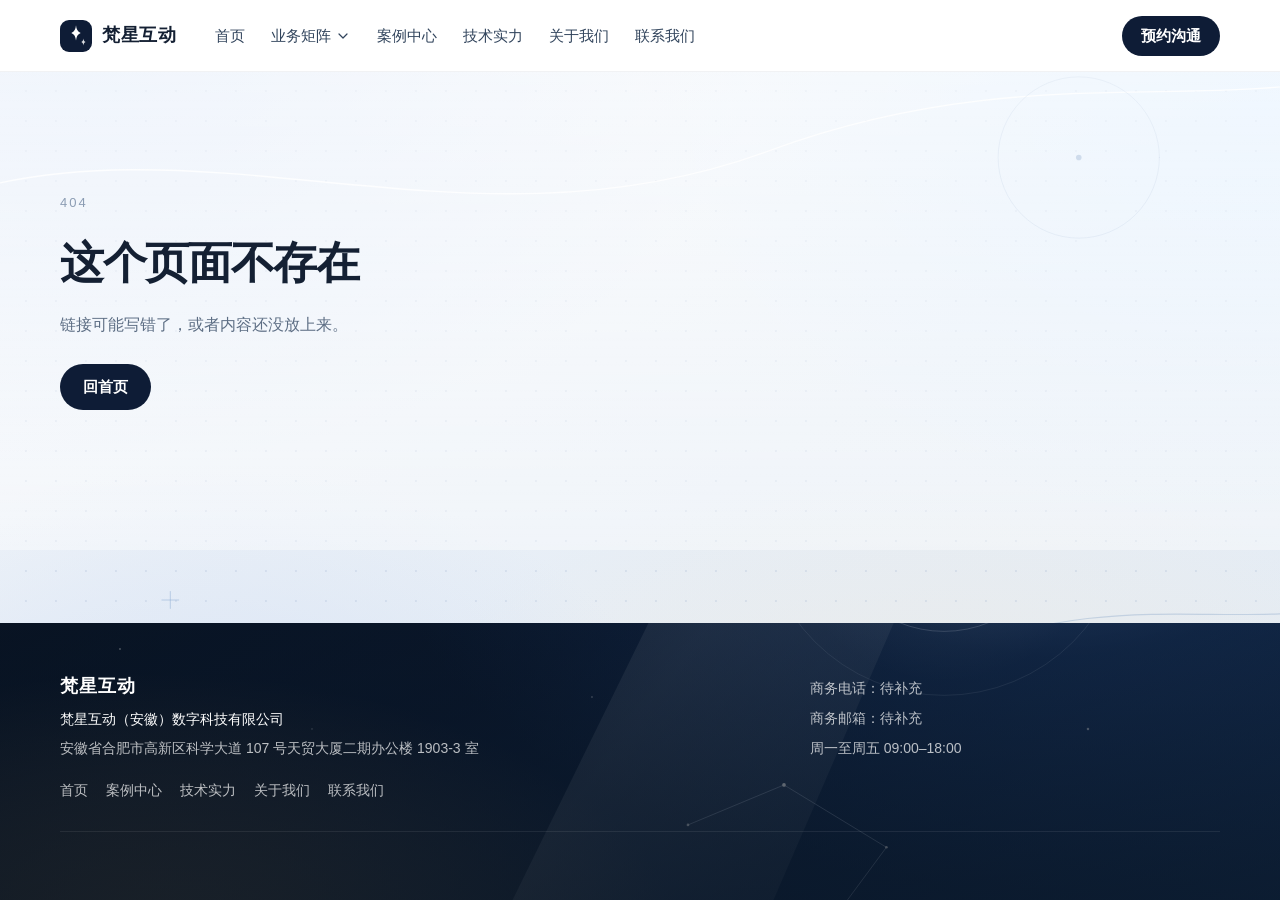
==== index.html @ 1b280acb "1" ====
<!doctype html>
<html lang="zh-CN">
  <head>
    <meta charset="UTF-8" />
    <link rel="icon" type="image/svg+xml" href="/favicon.svg" />
    <meta name="viewport" content="width=device-width, initial-scale=1.0" />
    <meta
      name="description"
      content="梵星互动，合肥新媒体数字营销公司。内容创意、全域投放、直播运营、技术工具与品牌视觉，一次交付。"
    />
    <meta name="theme-color" content="#0c1d3a" />
    <title>梵星互动 · 以内容点亮品牌</title>
    <script type="module" crossorigin src="/assets/index-D-f3Pahz.js"></script>
    <link rel="stylesheet" crossorigin href="/assets/index-BIAi8-dx.css">
  </head>
  <body>
    <div id="app"></div>
  </body>
</html>
---- assets/index-BIAi8-dx.css ----
.meteors[data-v-25694c10]{--angle:-32deg;z-index:0;pointer-events:none;position:absolute;inset:0;overflow:hidden}.meteor[data-v-25694c10]{top:var(--y);left:var(--x);width:var(--len);filter:drop-shadow(0 0 6px #c6dcfff2);opacity:0;height:2px;transform:rotate(var(--angle)) translate3d(10vw, 0, 0);animation:meteor-25694c10 var(--dur) linear var(--delay) infinite;background:linear-gradient(90deg,#fff 0%,#e8f1ffe6 8%,#bad2ff59 42%,#0000 78%);border-radius:999px;position:absolute}.meteor[data-v-25694c10]:before{content:"";background:#fff;border-radius:50%;width:7px;height:7px;position:absolute;top:50%;left:0;transform:translate(-50%,-50%);box-shadow:0 0 12px 4px #c6dcfff2}@keyframes meteor-25694c10{0%{opacity:0;transform:rotate(var(--angle)) translate3d(10vw, 0, 0)}5%{opacity:1}18%{opacity:1}30%{opacity:0;transform:rotate(var(--angle)) translate3d(-68vw, 0, 0)}to{opacity:0;transform:rotate(var(--angle)) translate3d(-68vw, 0, 0)}}:root{--ink:#142033;--muted:#5d6e84;--line:#e5edf5;--bg:#fff;--soft:#f5f7fb;--navy:#0e1c36;--navy-2:#16325c;--header:72px;--shadow:0 16px 40px #0e1c3614;--lightningcss-light:initial;--lightningcss-dark: ;color-scheme:light}*,:before,:after{box-sizing:border-box}html{scroll-behavior:smooth}body{color:var(--ink);text-rendering:optimizelegibility;background:#e7eef6;margin:0;font-family:Segoe UI,PingFang SC,Hiragino Sans GB,Microsoft YaHei,sans-serif;font-size:16px;line-height:1.7}h1,h2,h3,p{margin:0}ul,ol{margin:0;padding:0;list-style:none}a{color:inherit;text-decoration:none}button,input,select{font:inherit;color:inherit}button{cursor:pointer}img{max-width:100%;display:block}::selection{color:var(--navy);background:#d7e5f6}:focus-visible{outline-offset:3px;outline:2px solid #1d4e89}[id]{scroll-margin-top:88px}.app-shell{background:0 0;flex-direction:column;min-height:100vh;display:flex;position:relative}.app-shell:before{content:"";z-index:-1;pointer-events:none;background:#e7eef6 url(/bg/canvas.svg) 50%/cover no-repeat;position:fixed;inset:0}main{flex:1}.container{width:min(1160px,100% - 40px);margin-inline:auto}.section{background:linear-gradient(#ffffff9e,#fff6);padding:92px 0}.section-muted{background:linear-gradient(#ffffff47,#ecf3fa80)}.section-head{max-width:760px;margin-bottom:36px}.section-head h2,.block-title{letter-spacing:-.03em;font-size:clamp(28px,3vw,36px);font-weight:650;line-height:1.28}.block-title{margin-bottom:12px;font-size:22px}.section-head p,.lead{color:var(--muted);line-height:1.8}.section-head p{margin-top:12px}.eyebrow{letter-spacing:.16em;color:#8b9cb3;margin-bottom:12px;font-size:13px}.narrow{max-width:760px}.grid-2,.grid-3,.grid-4,.grid-5,.pain-grid,.fit-grid,.cta-layout,.contact-grid,.footer-top{gap:18px;display:grid}.grid-2,.fit-grid,.contact-grid{grid-template-columns:1fr 1fr}.grid-3{grid-template-columns:repeat(3,1fr)}.grid-4{grid-template-columns:repeat(4,1fr)}.grid-5{grid-template-columns:repeat(5,1fr)}.pain-grid{grid-template-columns:1.15fr .85fr;align-items:center;gap:48px}.fit-grid,.contact-grid{align-items:start;gap:56px}.card{background:#fffffff0;border:1px solid #fffc;border-radius:16px;padding:22px 22px 20px;box-shadow:0 14px 34px #1024440f}a.card{flex-direction:column;min-height:100%;transition:border-color .2s,transform .2s,box-shadow .2s;display:flex}a.card:hover{box-shadow:var(--shadow);border-color:#c5d5e8;transform:translateY(-3px)}.card h3{letter-spacing:-.01em;margin-bottom:8px;font-size:17px;font-weight:650}.card p,.stack-card span,.def p,.metric span,.case-foot{color:var(--muted);font-size:14px;line-height:1.7}.icon-wrap{width:40px;height:40px;color:var(--navy-2);background:#f1f5fa;border-radius:12px;place-items:center;margin-bottom:18px;display:grid}.more{color:#1a3f73;align-items:center;gap:4px;margin-top:auto;padding-top:18px;font-size:14px;font-weight:600;display:inline-flex}.more svg{transition:transform .2s}a.card:hover .more svg{transform:translate(3px)}.tag-row{flex-wrap:wrap;gap:8px;margin-bottom:14px;display:flex}.tag{color:#1d3f6e;background:#f2f6fb;border-radius:999px;align-items:center;height:26px;padding:0 10px;font-size:12px;display:inline-flex}.metrics{border-top:1px solid var(--line);grid-template-columns:1fr 1fr;gap:12px;margin-top:18px;padding-top:16px;display:grid}.metric strong,.stat strong,.step-no{letter-spacing:-.03em;color:#12284a;font-weight:650;display:block}.metric strong{margin-bottom:2px;font-size:22px}.case-foot{margin-top:14px}.stat-band{background:#ffffffc7;border-bottom:1px solid #fff9}.stats{grid-template-columns:repeat(4,1fr);display:grid}.stat-band .stats{padding:34px 0}.stats-inset{margin:36px 0 12px;padding:8px 0 4px}.stat{padding:8px 20px}.stat+.stat{border-left:1px solid var(--line)}.stat strong{font-size:clamp(32px,4vw,44px);line-height:1.1}.stat small{margin-left:2px;font-size:.48em;font-weight:600}.stat span{color:var(--muted);margin-top:6px;font-size:14px;display:block}.stack-card{background:#fffffff0;border:1px solid #fffc;border-radius:18px;overflow:hidden;box-shadow:0 14px 34px #1024440f}.stack-card li{padding:20px 22px}.stack-card li+li{border-top:1px solid var(--line)}.stack-card strong{margin-bottom:4px;font-size:16px;display:block}.defs{margin-top:8px}.def{border-top:1px solid var(--line);grid-template-columns:240px 1fr;gap:28px;padding:24px 0;display:grid}.def:last-child{border-bottom:1px solid var(--line)}.def h3{font-size:17px;font-weight:650}.problem-list li{color:#31445c;margin:14px 0;padding-left:18px;font-size:16px;position:relative}.problem-list li:before{content:"";background:var(--navy);border-radius:50%;width:6px;height:6px;position:absolute;top:.65em;left:0}.step-no{letter-spacing:.08em;color:#8b9cb3;margin-bottom:12px;font-size:13px}.chips{flex-wrap:wrap;gap:8px;margin-bottom:28px;display:flex}.chip{color:#31445c;background:#fff;border:1px solid #e1e9f2;border-radius:999px;height:36px;padding:0 14px;font-size:14px}.chip.is-active{background:var(--navy);border-color:var(--navy);color:#fff}.btn{border:1px solid #0000;border-radius:999px;justify-content:center;align-items:center;gap:8px;height:46px;padding:0 22px;font-size:15px;font-weight:650;transition:background .2s,transform .2s,border-color .2s;display:inline-flex}.btn:hover{transform:translateY(-1px)}.btn-light{color:var(--navy);background:#fff}.btn-light:hover{background:#f3f6fb}.btn-dark{background:var(--navy);color:#fff}.btn-dark:hover{background:#1a3058}.btn-ghost{color:#fff;background:0 0;border-color:#ffffff61}.btn-ghost:hover{background:#ffffff14}.btn-block{border-radius:12px;width:100%;height:50px}.hero-actions{flex-wrap:wrap;gap:12px;margin-top:28px;display:flex}.navy-bg{isolation:isolate;color:#fff;background:#07111f url(/bg/hero.svg) 50%/cover no-repeat;position:relative;overflow:hidden}.stars{pointer-events:none;background:linear-gradient(100deg,#060e1c9e 0%,#060e1c47 48%,#060e1c14 100%);position:absolute;inset:0}.hero-inner{z-index:1;position:relative}.home-hero{align-items:center;min-height:620px;padding:72px 0 88px;display:flex}.home-hero h1,.page-hero h1{letter-spacing:-.035em;font-weight:650;line-height:1.18}.home-hero h1{max-width:10em;font-size:clamp(40px,5.5vw,64px)}.home-hero .lead,.page-hero .lead{color:#ffffffc2;max-width:640px;margin-top:18px;font-size:17px}.hero-meta{color:#ffffff8c;letter-spacing:.02em;margin-top:28px;font-size:13px}.page-hero{padding:72px 0 68px}.page-hero .kicker{letter-spacing:.24em;color:#ffffff94;margin-bottom:14px;font-size:12px}.page-hero h1{max-width:14em;font-size:clamp(32px,4.4vw,48px)}.crumb{background:#ffffffb8;border-bottom:1px solid #ffffff8c}.crumb nav{color:#7d8da3;flex-wrap:wrap;align-items:center;gap:8px;min-height:46px;font-size:13px;display:flex}.crumb a:hover{color:var(--ink)}.crumb .current{color:#31445c}.site-header{z-index:40;height:var(--header);background:#fff;border-bottom:1px solid #1024440f;position:sticky;top:0}.header-inner{align-items:center;gap:8px;height:100%;display:flex}.logo{letter-spacing:.04em;white-space:nowrap;align-items:center;gap:10px;font-size:18px;font-weight:750;display:inline-flex}.logo-mark{width:32px;height:32px;display:block}.nav{align-items:center;gap:2px;margin-left:18px;display:flex}.nav-link{color:#31445c;background:0 0;border:0;border-radius:8px;align-items:center;gap:4px;padding:8px 12px;font-size:15px;display:inline-flex}.nav-link:hover{background:#f4f7fb}.nav-link.router-link-active,.nav-link.is-current{color:#101828;font-weight:700}.header-cta{height:40px;margin-left:auto;padding:0 18px}.nav-toggle,.mobile-cta{display:none}.drop{position:relative}.drop-panel{z-index:50;opacity:0;visibility:hidden;min-width:360px;padding-top:10px;position:absolute;top:100%;left:0}.drop:hover .drop-panel,.drop:focus-within .drop-panel,.drop-panel.is-open{opacity:1;visibility:visible}.drop-card{border:1px solid var(--line);background:#fff;border-radius:16px;padding:8px;box-shadow:0 18px 50px #1020401f}.drop-item{border-radius:12px;grid-template-columns:36px 1fr;gap:4px 8px;padding:10px 12px;display:grid}.drop-item:hover{background:#f4f7fb}.drop-code{color:#8b9cb3;letter-spacing:.04em;grid-row:span 2;padding-top:2px;font-size:12px}.drop-item strong{font-size:14px;font-weight:650}.drop-item small{-webkit-line-clamp:2;color:var(--muted);-webkit-box-orient:vertical;font-size:12px;line-height:1.5;display:-webkit-box;overflow:hidden}.after-block{margin-top:48px}.cta-band{padding:72px 0}.cta-layout{grid-template-columns:1fr 420px;align-items:center;gap:48px}.cta-copy h2{letter-spacing:-.03em;font-size:clamp(28px,3vw,40px);font-weight:650;line-height:1.25}.cta-copy p{color:#ffffffbd;max-width:460px;margin-top:14px}.close-band{padding:36px 0}.close-inner{justify-content:space-between;align-items:center;gap:24px;display:flex}.close-inner h2{letter-spacing:-.03em;font-size:28px;font-weight:650}.close-inner p{color:#ffffffb8;margin-top:6px}.form-card{background:#f6f8fb;border:1px solid #e6edf5;border-radius:20px;padding:26px 26px 20px}.cta-band .form-card{color:var(--ink);background:#fff;border:0;box-shadow:0 20px 50px #0000002e}.field{flex-direction:column;gap:6px;margin-bottom:16px;display:flex}.field span{color:var(--muted);font-size:13px}.line-input{background:0 0;border:0;border-bottom:1px solid #d5deea;border-radius:0;outline:none;width:100%;padding:8px 0 10px}select.line-input{appearance:none;background-image:url("data:image/svg+xml,%3Csvg xmlns='http://www.w3.org/2000/svg' width='16' height='16' viewBox='0 0 24 24' fill='none' stroke='%235c6b80' stroke-width='2' stroke-linecap='round' stroke-linejoin='round'%3E%3Cpath d='m6 9 6 6 6-6'/%3E%3C/svg%3E");background-position:right 0 center;background-repeat:no-repeat;padding-right:28px}.line-input:focus{border-bottom-color:var(--navy-2)}.form-error{color:#9f1239;margin:0 0 12px;font-size:13px}.form-note{color:var(--muted);text-align:center;margin-top:10px;font-size:12px}.form-success h3{margin-bottom:8px;font-size:20px}.form-success p{color:var(--muted)}.form-success .btn{margin-top:18px}.info-list{gap:20px;margin-top:28px;display:grid}.info-item{color:var(--navy-2);grid-template-columns:22px 1fr;gap:12px;display:grid}.info-item h3{color:#7d8da3;font-size:13px;font-weight:500}.info-item p{font-size:16px;line-height:1.6}.contact-section{padding-top:72px}.contact-board{grid-template-columns:1.2fr .8fr;align-items:stretch;gap:18px;display:grid}.contact-place,.contact-reach{padding:36px 32px}@media (width<=680px){.contact-place,.contact-reach{padding:24px 20px}.contact-wechat{flex-direction:column;align-items:flex-start}}.contact-place{flex-direction:column;display:flex}.contact-place h2{letter-spacing:-.03em;text-wrap:balance;margin:8px 0 22px;font-size:clamp(26px,2.6vw,32px);line-height:1.35}.contact-address,.contact-hours,.contact-line{color:var(--navy-2);grid-template-columns:22px 1fr;align-items:start;gap:12px;display:grid}.contact-ico{justify-content:center;align-items:center;width:18px;height:1lh;display:flex}.contact-address{color:var(--ink);font-size:17px;line-height:1.7}.contact-address span span{display:block}.contact-hours{color:var(--muted);margin-top:16px;font-size:15px}.contact-reach{flex-direction:column;display:flex}.contact-line{border-bottom:1px solid var(--line);padding:16px 0;font-size:13px;line-height:1.7}.contact-line h3,.contact-wechat h3{color:#7d8da3;font-size:13px;font-weight:600}.contact-line p,.contact-line a,.contact-wechat p{color:var(--ink);margin-top:2px;font-size:16px;line-height:1.6}.contact-wechat{align-items:center;gap:16px;margin-top:auto;padding-top:22px;display:flex}.qr-box{text-align:center;color:#8b9cb3;background:#f8fafc;border:1px dashed #c9d4e3;border-radius:16px;flex:none;place-items:center;width:112px;height:112px;padding:8px;font-size:12px;line-height:1.45;display:grid}.site-footer{color:#ffffffb8;background:#07111c url(/bg/hero.svg) 50% 70%/cover no-repeat;padding:48px 0 28px;position:relative;overflow:hidden}.site-footer:before{content:"";pointer-events:none;background:linear-gradient(#07111c80,#07111cb8);position:absolute;inset:0}.site-footer .container{z-index:1;position:relative}.footer-top{border-bottom:1px solid #ffffff14;grid-template-columns:1.4fr .8fr;gap:32px;padding-bottom:28px}.footer-brand{color:#fff;letter-spacing:.06em;font-size:18px;display:block}.footer-legal{color:#fff;margin-top:8px}.footer-top p{margin-top:6px;font-size:14px}.footer-links{flex-wrap:wrap;gap:8px 18px;margin-top:18px;font-size:14px;display:flex}.footer-links a:hover,.footer-bottom a:hover{color:#fff}.footer-bottom{flex-wrap:wrap;gap:10px 22px;padding-top:18px;font-size:13px;display:flex}.note{color:#8b9cb3;margin-top:18px;font-size:13px}.article{max-width:760px}.article h1{letter-spacing:-.03em;font-size:clamp(30px,4vw,42px);font-weight:650;line-height:1.25}.article .lead{margin:14px 0 8px}.article-body p{color:#31445c;margin-top:16px;font-size:16px;line-height:1.9}.article .btn{margin-top:28px}.not-found{padding:120px 0 140px}.not-found h1{letter-spacing:-.03em;margin-bottom:10px;font-size:clamp(32px,4vw,44px)}.not-found .btn{margin-top:24px}.empty{color:var(--muted);border:1px dashed #d5deea;border-radius:16px;padding:28px}@media (width<=1020px){.grid-4,.grid-5,.stats{grid-template-columns:1fr 1fr}.stat:nth-child(odd){border-left:0}.stat:nth-child(n+3){border-top:1px solid var(--line);margin-top:8px;padding-top:16px}.def{grid-template-columns:1fr;gap:8px}}@media (width<=980px){.nav-toggle{width:42px;height:42px;color:var(--ink);background:#fff;border:1px solid #e4ebf3;border-radius:12px;place-items:center;margin-left:8px;display:inline-grid}.header-cta,.nav{display:none}.nav.is-open{z-index:39;top:var(--header);background:#fff;flex-direction:column;align-items:stretch;margin:0;padding:8px 20px 32px;display:flex;position:fixed;bottom:0;left:0;right:0;overflow:auto}.nav-link{text-align:left;border-bottom:1px solid #eef2f6;border-radius:0;justify-content:space-between;width:100%;padding:14px 2px;font-size:17px}.drop-panel,.drop:hover .drop-panel,.drop:focus-within .drop-panel{opacity:1;visibility:visible;min-width:0;padding-top:0;display:none;position:static}.drop-panel.is-open,.drop:hover .drop-panel.is-open,.drop:focus-within .drop-panel.is-open{display:block}.drop-card{box-shadow:none;border:0;padding:4px 0 8px}.mobile-cta{margin-top:18px;display:inline-flex}.grid-3,.pain-grid,.fit-grid,.contact-grid,.contact-board,.cta-layout,.footer-top{grid-template-columns:1fr}.close-inner{flex-direction:column;align-items:flex-start}}@media (width<=680px){.container{width:min(1160px,100% - 32px)}.section{padding:64px 0}.home-hero{min-height:0;padding:56px 0 64px}.grid-3,.grid-4,.grid-5,.stats{grid-template-columns:1fr}.stat,.stat+.stat,.stat:nth-child(n+3){border:0;margin:0;padding:14px 0}.stat+.stat{border-top:1px solid var(--line)}.page-hero{padding:48px 0 44px}}html.motion .rise{opacity:0;translate:0 22px}html.motion .rise.is-in{animation:.72s cubic-bezier(.22,1,.36,1) both rise-in;animation-delay:var(--d,0s)}@keyframes rise-in{0%{opacity:0;translate:0 22px}to{opacity:1;translate:0}}@media (prefers-reduced-motion:reduce){html{scroll-behavior:auto}*,:before,:after{transition:none!important;animation:none!important}.rise{opacity:1!important;translate:none!important}}
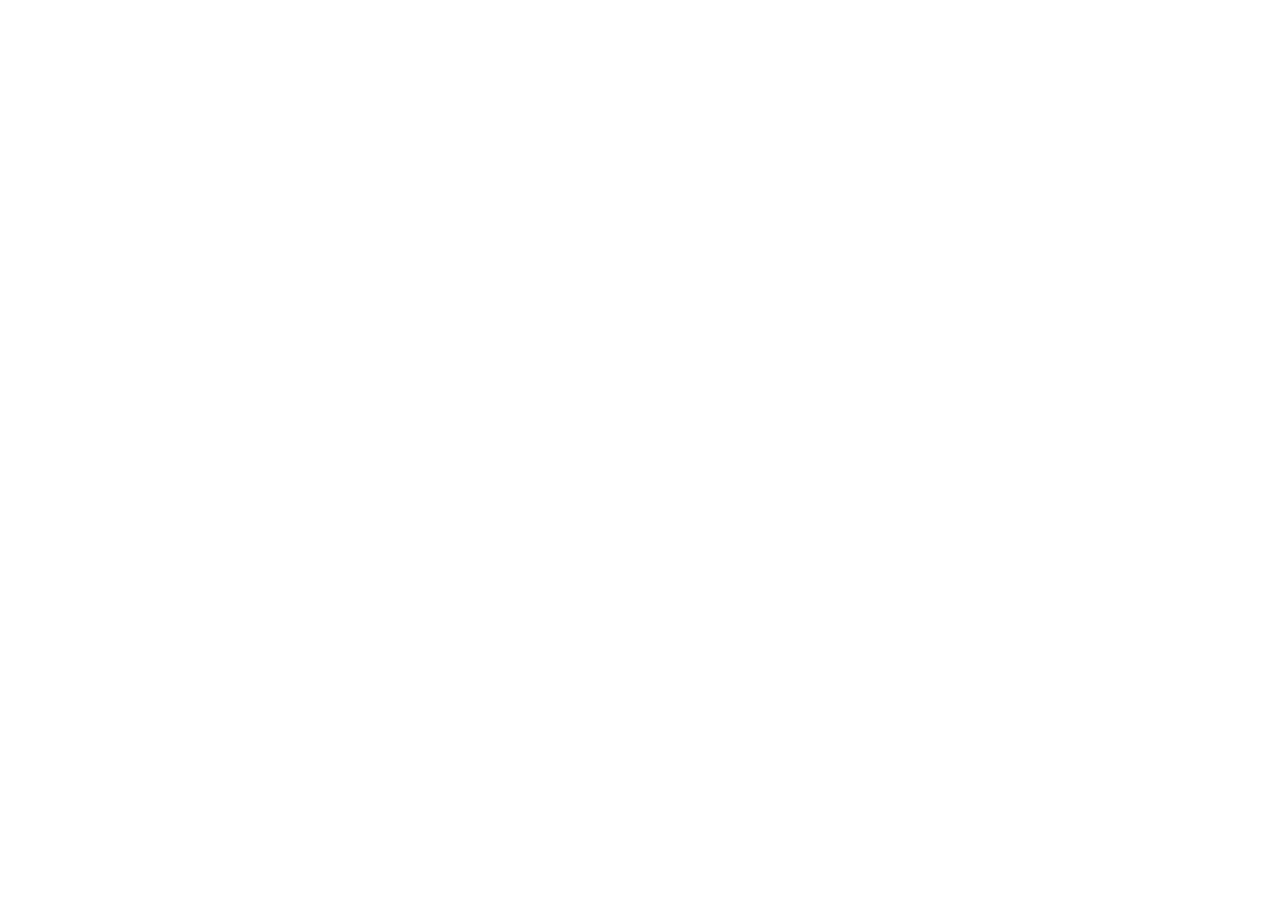
==== commit 8edcd803: "1" ====
--- a/index.html
+++ b/index.html
@@ -2,16 +2,16 @@
 <html lang="zh-CN">
   <head>
     <meta charset="UTF-8" />
-    <link rel="icon" type="image/svg+xml" href="/favicon.svg" />
+    <link rel="icon" type="image/svg+xml" href="/FanXing-menhu/favicon.svg" />
     <meta name="viewport" content="width=device-width, initial-scale=1.0" />
     <meta
       name="description"
       content="梵星互动，合肥新媒体数字营销公司。内容创意、全域投放、直播运营、技术工具与品牌视觉，一次交付。"
     />
-    <meta name="theme-color" content="#0c1d3a" />
+    <meta name="theme-color" content="#cf5d2a" />
     <title>梵星互动 · 以内容点亮品牌</title>
-    <script type="module" crossorigin src="/assets/index-D-f3Pahz.js"></script>
-    <link rel="stylesheet" crossorigin href="/assets/index-BIAi8-dx.css">
+    <script type="module" crossorigin src="/FanXing-menhu/assets/index-pn__XebM.js"></script>
+    <link rel="stylesheet" crossorigin href="/FanXing-menhu/assets/index-Dmdb0tmh.css">
   </head>
   <body>
     <div id="app"></div>
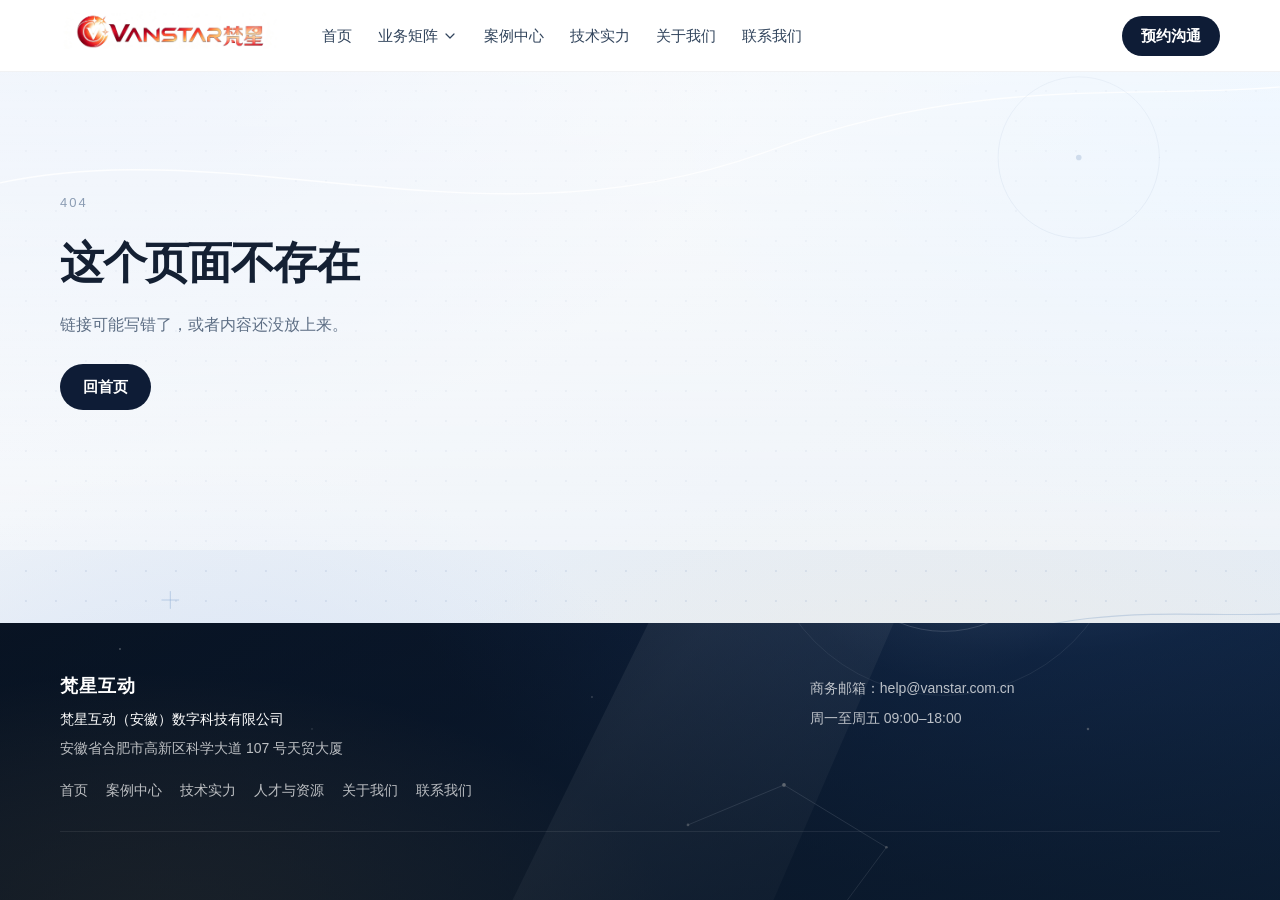
==== commit 1623422d: "github pages修正站点内部资源引用路径" ====
--- a/index.html
+++ b/index.html
@@ -2,7 +2,7 @@
 <html lang="zh-CN">
   <head>
     <meta charset="UTF-8" />
-    <link rel="icon" type="image/svg+xml" href="/FanXing-menhu/favicon.svg" />
+    <link rel="icon" href="/favicon.ico" sizes="any" />
     <meta name="viewport" content="width=device-width, initial-scale=1.0" />
     <meta
       name="description"
@@ -10,8 +10,8 @@
     />
     <meta name="theme-color" content="#cf5d2a" />
     <title>梵星互动 · 以内容点亮品牌</title>
-    <script type="module" crossorigin src="/FanXing-menhu/assets/index-pn__XebM.js"></script>
-    <link rel="stylesheet" crossorigin href="/FanXing-menhu/assets/index-Dmdb0tmh.css">
+    <script type="module" crossorigin src="/assets/index-BGAaExtP.js"></script>
+    <link rel="stylesheet" crossorigin href="/assets/index-BIJBBj19.css">
   </head>
   <body>
     <div id="app"></div>
--- a/assets/index-BIJBBj19.css
+++ b/assets/index-BIJBBj19.css
@@ -0,0 +1 @@
+.meteors[data-v-dd52021e]{--angle:-32deg;z-index:0;pointer-events:none;position:absolute;inset:0;overflow:hidden}.meteor[data-v-dd52021e]{top:var(--y);left:var(--x);width:var(--len);background:linear-gradient(90deg, #fff 0%, var(--meteor-hot,#e8f1ffe6) 8%, var(--meteor-tail,#bad2ff59) 42%, transparent 78%);height:2px;filter:drop-shadow(0 0 6px var(--meteor-glow,#c6dcfff2));opacity:0;transform:rotate(var(--angle)) translate3d(10vw, 0, 0);animation:meteor-dd52021e var(--dur) linear var(--delay) infinite;border-radius:999px;position:absolute}.meteor[data-v-dd52021e]:before{content:"";width:7px;height:7px;box-shadow:0 0 12px 4px var(--meteor-glow,#c6dcfff2);background:#fff;border-radius:50%;position:absolute;top:50%;left:0;transform:translate(-50%,-50%)}@keyframes meteor-dd52021e{0%{opacity:0;transform:rotate(var(--angle)) translate3d(10vw, 0, 0)}5%{opacity:1}18%{opacity:1}30%{opacity:0;transform:rotate(var(--angle)) translate3d(-68vw, 0, 0)}to{opacity:0;transform:rotate(var(--angle)) translate3d(-68vw, 0, 0)}}:root{--ink:#142033;--muted:#5d6e84;--line:#e5edf5;--bg:#fff;--soft:#f5f7fb;--navy:#0e1c36;--navy-2:#16325c;--header:72px;--shadow:0 16px 40px #0e1c3614;--lightningcss-light:initial;--lightningcss-dark: ;color-scheme:light}*,:before,:after{box-sizing:border-box}html{scroll-behavior:smooth}body{color:var(--ink);text-rendering:optimizelegibility;background:#e7eef6;margin:0;font-family:Segoe UI,PingFang SC,Hiragino Sans GB,Microsoft YaHei,sans-serif;font-size:16px;line-height:1.7}h1,h2,h3,p{margin:0}ul,ol{margin:0;padding:0;list-style:none}a{color:inherit;text-decoration:none}button,input,select{font:inherit;color:inherit}button{cursor:pointer}img{max-width:100%;display:block}::selection{color:var(--navy);background:#d7e5f6}:focus-visible{outline-offset:3px;outline:2px solid #1d4e89}[id]{scroll-margin-top:88px}.app-shell{background:0 0;flex-direction:column;min-height:100vh;display:flex;position:relative}.app-shell:before{content:"";z-index:-1;pointer-events:none;background:#e7eef6 url(/bg/canvas.svg) 50%/cover no-repeat;position:fixed;inset:0}main{flex:1}.container{width:min(1160px,100% - 40px);margin-inline:auto}.section{background:linear-gradient(#ffffff9e,#fff6);padding:92px 0}.section-muted{background:linear-gradient(#ffffff47,#ecf3fa80)}.section-head{max-width:760px;margin-bottom:36px}.section-head h2,.block-title{letter-spacing:-.03em;font-size:clamp(28px,3vw,36px);font-weight:650;line-height:1.28}.block-title{margin-bottom:12px;font-size:22px}.section-head p,.lead{color:var(--muted);line-height:1.8}.section-head p{margin-top:12px}.capability-next{margin-top:72px}.page-rail{z-index:25;transition:right .32s;position:fixed;top:50%;right:16px;transform:translateY(-50%)}:is(.page-rail:has(.page-marks:hover),.page-rail:has(.page-marks:focus-within)){right:22px}.page-marks{-webkit-backdrop-filter:blur(10px);backdrop-filter:blur(10px);background:#ffffffe6;border:1px solid #ffffffdb;border-radius:14px;flex-direction:column;gap:0;padding:8px 7px;transition:padding .32s,gap .32s,border-radius .32s,box-shadow .32s;display:flex;box-shadow:0 10px 24px #1024440f}.page-top{-webkit-backdrop-filter:blur(10px);backdrop-filter:blur(10px);color:#8b9cb3;opacity:0;pointer-events:none;background:#ffffffe6;border:1px solid #ffffffdb;border-radius:10px;place-items:center;width:28px;height:28px;padding:0;transition:opacity .28s,translate .32s,color .25s,box-shadow .32s;display:grid;position:absolute;top:calc(100% + 8px);left:50%;translate:-50% 8px;box-shadow:0 10px 24px #1024440f}.page-top.is-on{opacity:1;pointer-events:auto;translate:-50%}.page-top:hover{color:var(--navy);box-shadow:0 14px 34px #10244414}.page-marks a{color:#8b9cb3;letter-spacing:.08em;justify-items:center;min-width:0;padding:3px 0;font-size:13px;line-height:1.2;transition:padding .32s,color .25s,justify-items .32s;display:grid;position:relative}.page-marks a+a:before{content:"";opacity:0;background:#d5deea;width:1px;height:8px;transition:opacity .25s;position:absolute;top:-2px;left:4px}.page-marks a:after{content:"";opacity:0;background:#d5deea;border-radius:50%;width:7px;height:7px;transition:opacity .25s;position:absolute;top:14px;left:1px;box-shadow:0 0 0 3px #fffffff2}.page-mark-no{letter-spacing:.06em;font-size:11px}.page-mark-label{white-space:nowrap;opacity:0;min-width:0;max-width:0;max-height:0;margin-top:0;transition:max-width .32s,max-height .32s,margin-top .32s,opacity .22s;overflow:hidden}.page-marks a.is-current{color:var(--navy);font-weight:650}.page-marks a.is-current:after{background:var(--navy)}.page-marks:hover,.page-marks:focus-within{border-radius:16px;gap:4px;padding:12px 12px 12px 14px;box-shadow:0 14px 34px #10244414}.page-marks:hover a,.page-marks:focus-within a{letter-spacing:.14em;justify-items:start;padding:8px 4px 8px 14px}.page-marks:hover .page-mark-label,.page-marks:focus-within .page-mark-label{opacity:1;max-width:3em;max-height:22px;margin-top:2px}.page-marks:hover a:after,.page-marks:hover a+a:before,.page-marks:focus-within a:after,.page-marks:focus-within a+a:before{opacity:1}.page-jump{display:none;position:relative}.page-jump-panel{z-index:5;background:#fff;border:1px solid #1024440f;border-radius:14px;min-width:118px;padding:8px;display:none;position:absolute;top:calc(100% + 16px);right:0;box-shadow:0 14px 34px #10244414}.page-jump.is-open .page-jump-panel{flex-direction:column;display:flex}.page-jump-panel a{color:#5d6e84;letter-spacing:.12em;border-radius:8px;align-items:center;gap:8px;padding:8px 10px;font-size:14px;display:flex}.page-jump-panel a span{letter-spacing:.08em;color:#8b9cb3;font-size:11px}.page-jump-panel a.is-current{color:var(--navy);background:#f4f7fb;font-weight:650}.eyebrow{letter-spacing:.16em;color:#8b9cb3;margin-bottom:12px;font-size:13px}.narrow{max-width:760px}.grid-2,.grid-3,.grid-4,.grid-5,.pain-grid,.fit-grid,.cta-layout,.contact-grid,.footer-top{gap:18px;display:grid}.grid-2,.fit-grid,.contact-grid{grid-template-columns:1fr 1fr}.grid-3{grid-template-columns:repeat(3,1fr)}.grid-4{grid-template-columns:repeat(4,1fr)}.grid-5{grid-template-columns:repeat(5,1fr)}.pain-grid{grid-template-columns:1.15fr .85fr;align-items:center;gap:48px}.fit-grid,.contact-grid{align-items:start;gap:56px}.card{background:#fffffff0;border:1px solid #fffc;border-radius:16px;padding:22px 22px 20px;box-shadow:0 14px 34px #1024440f}a.card{flex-direction:column;min-height:100%;transition:border-color .2s,transform .2s,box-shadow .2s;display:flex}a.card:hover{box-shadow:var(--shadow);border-color:#c5d5e8;transform:translateY(-3px)}.card h3{letter-spacing:-.01em;margin-bottom:8px;font-size:17px;font-weight:650}.card p,.stack-card span,.def p,.metric span,.case-foot{color:var(--muted);font-size:14px;line-height:1.7}.icon-wrap{width:40px;height:40px;color:var(--navy-2);background:#f1f5fa;border-radius:12px;place-items:center;margin-bottom:18px;display:grid}.more{color:#1a3f73;align-items:center;gap:4px;margin-top:auto;padding-top:18px;font-size:14px;font-weight:600;display:inline-flex}.more svg{transition:transform .2s}a.card:hover .more svg{transform:translate(3px)}.tag-row{flex-wrap:wrap;gap:8px;margin-bottom:14px;display:flex}.tag{color:#1d3f6e;background:#f2f6fb;border-radius:999px;align-items:center;height:26px;padding:0 10px;font-size:12px;display:inline-flex}.metrics{border-top:1px solid var(--line);grid-template-columns:1fr 1fr;gap:12px;margin-top:18px;padding-top:16px;display:grid}.metric strong,.stat strong,.step-no{letter-spacing:-.03em;color:#12284a;font-weight:650;display:block}.metric strong{margin-bottom:2px;font-size:22px}.case-foot{margin-top:14px}.stat-band{background:#ffffffc7;border-bottom:1px solid #fff9}.stats{grid-template-columns:repeat(4,1fr);display:grid}.stat-band .stats{padding:34px 0}.stats-inset{margin:36px 0 12px;padding:8px 0 4px}.stat{padding:8px 20px}.stat+.stat{border-left:1px solid var(--line)}.stat strong{font-size:clamp(32px,4vw,44px);line-height:1.1}.stat small{margin-left:2px;font-size:.48em;font-weight:600}.stat span{color:var(--muted);margin-top:6px;font-size:14px;display:block}.stack-card{background:#fffffff0;border:1px solid #fffc;border-radius:18px;overflow:hidden;box-shadow:0 14px 34px #1024440f}.stack-card li{padding:20px 22px}.stack-card li+li{border-top:1px solid var(--line)}.stack-card strong{margin-bottom:4px;font-size:16px;display:block}.defs{margin-top:8px}.def{border-top:1px solid var(--line);grid-template-columns:240px 1fr;gap:28px;padding:24px 0;display:grid}.def:last-child{border-bottom:1px solid var(--line)}.def h3{font-size:17px;font-weight:650}.problem-list li{color:#31445c;margin:14px 0;padding-left:18px;font-size:16px;position:relative}.problem-list li:before{content:"";background:var(--navy);border-radius:50%;width:6px;height:6px;position:absolute;top:.65em;left:0}.step-no{letter-spacing:.08em;color:#8b9cb3;margin-bottom:12px;font-size:13px}.chips{flex-wrap:wrap;gap:8px;margin-bottom:28px;display:flex}.chip{color:#31445c;background:#fff;border:1px solid #e1e9f2;border-radius:999px;height:36px;padding:0 14px;font-size:14px}.chip.is-active{background:var(--navy);border-color:var(--navy);color:#fff}.btn{border:1px solid #0000;border-radius:999px;justify-content:center;align-items:center;gap:8px;height:46px;padding:0 22px;font-size:15px;font-weight:650;transition:background .2s,transform .2s,border-color .2s;display:inline-flex}.btn:hover{transform:translateY(-6px)}.btn-light{color:var(--navy);background:#fff}.btn-light:hover{background:#f3f6fb}.btn-dark{background:var(--navy);color:#fff}.btn-dark:hover{background:#1a3058}.btn-ghost{color:#fff;background:0 0;border-color:#ffffff61}.btn-ghost:hover{background:#ffffff14}.btn-block{border-radius:12px;width:100%;height:50px}.hero-actions{flex-wrap:wrap;gap:12px;margin-top:28px;display:flex}.navy-bg{isolation:isolate;color:#fff;background:#07111f url(/bg/hero.svg) 50%/cover no-repeat;position:relative;overflow:hidden}.stars{pointer-events:none;background:linear-gradient(100deg,#060e1c9e 0%,#060e1c47 48%,#060e1c14 100%);position:absolute;inset:0}.hero-inner{z-index:1;position:relative}.home-hero,.page-hero{--meteor-hot:#ffdcc4f2;--meteor-tail:#ee7b4880;--meteor-glow:#ee7b48f2;background:#3d1a0e url(/bg/hero-home.svg) 50%/cover no-repeat}.home-hero .stars,.page-hero .stars{background:linear-gradient(100deg,#1c0a0661 0%,#1c0a061a 40%,#0000 64%)}.home-hero .btn-light,.page-hero .btn-light{color:#a33e16}.home-hero .btn-light:hover,.page-hero .btn-light:hover{background:#fff6f1}.home-hero{align-items:center;min-height:620px;padding:72px 0 88px;display:flex}.home-hero h1,.page-hero h1{letter-spacing:-.035em;font-weight:650;line-height:1.18}.home-hero h1{max-width:10em;font-size:clamp(40px,5.5vw,64px)}.home-hero .lead,.page-hero .lead{color:#ffffffc2;max-width:640px;margin-top:18px;font-size:17px}.hero-meta{color:#ffffff8c;letter-spacing:.02em;margin-top:28px;font-size:13px}.page-hero{padding:72px 0 68px}.page-hero .kicker{letter-spacing:.24em;color:#ffffff94;margin-bottom:14px;font-size:12px}.page-hero h1{max-width:14em;font-size:clamp(32px,4.4vw,48px)}.crumb{background:#ffffffb8;border-bottom:1px solid #ffffff8c}.crumb nav{color:#7d8da3;flex-wrap:wrap;align-items:center;gap:8px;min-height:46px;font-size:13px;display:flex}.crumb a:hover{color:var(--ink)}.crumb .current{color:#31445c}.site-header{z-index:40;height:var(--header);background:#fff;border-bottom:1px solid #1024440f;position:sticky;top:0}.header-inner{align-items:center;gap:8px;height:100%;display:flex}.logo{flex:none;align-self:center;align-items:center;height:100%;display:inline-flex}.logo-img{width:auto;height:42px;margin-top:-16px;display:block}.nav{align-items:center;gap:2px;margin-left:18px;display:flex}.nav-link{color:#31445c;background:0 0;border:0;border-radius:8px;align-items:center;gap:4px;padding:8px 12px;font-size:15px;display:inline-flex}.nav-link:hover{background:#f4f7fb}.nav-link.router-link-active,.nav-link.is-current{color:#101828;font-weight:700}.header-cta{height:40px;margin-left:auto;padding:0 18px}.nav-toggle,.mobile-cta{display:none}.drop{position:relative}.drop-panel{z-index:50;opacity:0;visibility:hidden;min-width:360px;padding-top:10px;position:absolute;top:100%;left:0}.drop:hover .drop-panel,.drop:focus-within .drop-panel,.drop-panel.is-open{opacity:1;visibility:visible}.drop-card{border:1px solid var(--line);background:#fff;border-radius:16px;padding:8px;box-shadow:0 18px 50px #1020401f}.drop-item{border-radius:12px;grid-template-columns:36px 1fr;gap:4px 8px;padding:10px 12px;display:grid}.drop-item:hover{background:#f4f7fb}.drop-code{color:#8b9cb3;letter-spacing:.04em;grid-row:span 2;padding-top:2px;font-size:12px}.drop-item strong{font-size:14px;font-weight:650}.drop-item small{-webkit-line-clamp:2;color:var(--muted);-webkit-box-orient:vertical;font-size:12px;line-height:1.5;display:-webkit-box;overflow:hidden}.after-block{margin-top:48px}.cta-band{padding:72px 0}.cta-layout{grid-template-columns:1fr 420px;align-items:center;gap:48px}.cta-copy h2{letter-spacing:-.03em;font-size:clamp(28px,3vw,40px);font-weight:650;line-height:1.25}.cta-copy p{color:#ffffffbd;max-width:460px;margin-top:14px}.close-band{padding:36px 0}.close-inner{justify-content:space-between;align-items:center;gap:24px;display:flex}.close-inner h2{letter-spacing:-.03em;font-size:28px;font-weight:650}.close-inner p{color:#ffffffb8;margin-top:6px}.form-card{background:#f6f8fb;border:1px solid #e6edf5;border-radius:20px;padding:26px 26px 20px}.cta-band .form-card{color:var(--ink);background:#fff;border:0;box-shadow:0 20px 50px #0000002e}.field{flex-direction:column;gap:6px;margin-bottom:16px;display:flex}.field span{color:var(--muted);font-size:13px}.line-input{background:0 0;border:0;border-bottom:1px solid #d5deea;border-radius:0;outline:none;width:100%;padding:8px 0 10px}select.line-input{appearance:none;background-image:url("data:image/svg+xml,%3Csvg xmlns='http://www.w3.org/2000/svg' width='16' height='16' viewBox='0 0 24 24' fill='none' stroke='%235c6b80' stroke-width='2' stroke-linecap='round' stroke-linejoin='round'%3E%3Cpath d='m6 9 6 6 6-6'/%3E%3C/svg%3E");background-position:right 0 center;background-repeat:no-repeat;padding-right:28px}.line-input:focus{border-bottom-color:var(--navy-2)}.form-error{color:#9f1239;margin:0 0 12px;font-size:13px}.form-note{color:var(--muted);text-align:center;margin-top:10px;font-size:12px}.form-success h3{margin-bottom:8px;font-size:20px}.form-success p{color:var(--muted)}.form-success .btn{margin-top:18px}.info-list{gap:20px;margin-top:28px;display:grid}.info-item{color:var(--navy-2);grid-template-columns:22px 1fr;gap:12px;display:grid}.info-item h3{color:#7d8da3;font-size:13px;font-weight:500}.info-item p{font-size:16px;line-height:1.6}.contact-section{padding-top:72px}.contact-board{grid-template-columns:1.2fr .8fr;align-items:stretch;gap:18px;display:grid}.contact-place,.contact-reach{padding:36px 32px}@media (width<=680px){.contact-place,.contact-reach{padding:24px 20px}.contact-wechat{flex-direction:column;align-items:flex-start}}.contact-place{isolation:isolate;flex-direction:column;display:flex;position:relative;overflow:hidden}.contact-place>:not(.contact-watermark){z-index:1;position:relative}.contact-watermark{opacity:.08;filter:grayscale();mix-blend-mode:multiply;pointer-events:none;-webkit-user-select:none;user-select:none;width:300px;height:auto;position:absolute;bottom:-76px;right:-78px}@media (width<=680px){.contact-watermark{width:168px;bottom:-44px;right:-36px}}.contact-place h2{letter-spacing:-.03em;text-wrap:balance;margin:8px 0 22px;font-size:clamp(26px,2.6vw,32px);line-height:1.35}.contact-address,.contact-hours,.contact-line{color:var(--navy-2);grid-template-columns:22px 1fr;align-items:start;gap:12px;display:grid}.contact-ico{justify-content:center;align-items:center;width:18px;height:1lh;display:flex}.contact-address{color:var(--ink);font-size:17px;line-height:1.7}.contact-address span span{display:block}.contact-hours{color:var(--muted);margin-top:16px;font-size:15px}.contact-reach{flex-direction:column;display:flex}.contact-line{border-bottom:1px solid var(--line);padding:16px 0;font-size:13px;line-height:1.7}.contact-line h3,.contact-wechat h3{color:#7d8da3;font-size:13px;font-weight:600}.contact-line p,.contact-line a,.contact-wechat p{color:var(--ink);margin-top:2px;font-size:16px;line-height:1.6}.contact-wechat{align-items:center;gap:16px;margin-top:auto;padding-top:22px;display:flex}.qr-box{background:#fff;border:1px solid #c9d4e3;border-radius:12px;flex:none;width:112px;height:112px;padding:6px}.qr-box img{object-fit:contain;width:100%;height:100%;display:block}.site-footer{color:#ffffffb8;background:#07111c url(/bg/hero.svg) 50% 70%/cover no-repeat;padding:48px 0 28px;position:relative;overflow:hidden}.site-footer:before{content:"";pointer-events:none;background:linear-gradient(#07111c80,#07111cb8);position:absolute;inset:0}.site-footer .container{z-index:1;position:relative}.footer-top{border-bottom:1px solid #ffffff14;grid-template-columns:1.4fr .8fr;gap:32px;padding-bottom:28px}.footer-brand{color:#fff;letter-spacing:.06em;font-size:18px;display:block}.footer-legal{color:#fff;margin-top:8px}.footer-top p{margin-top:6px;font-size:14px}.footer-links{flex-wrap:wrap;gap:8px 18px;margin-top:18px;font-size:14px;display:flex}.footer-links a:hover,.footer-bottom a:hover{color:#fff}.footer-bottom{flex-wrap:wrap;gap:10px 22px;padding-top:18px;font-size:13px;display:flex}.note{color:#8b9cb3;margin-top:18px;font-size:13px}.article{max-width:760px}.article h1{letter-spacing:-.03em;font-size:clamp(30px,4vw,42px);font-weight:650;line-height:1.25}.article .lead{margin:14px 0 8px}.article-body p{color:#31445c;margin-top:16px;font-size:16px;line-height:1.9}.article .btn{margin-top:28px}.not-found{padding:120px 0 140px}.not-found h1{letter-spacing:-.03em;margin-bottom:10px;font-size:clamp(32px,4vw,44px)}.not-found .btn{margin-top:24px}.empty{color:var(--muted);border:1px dashed #d5deea;border-radius:16px;padding:28px}@media (width<=1020px){.grid-4,.grid-5,.stats{grid-template-columns:1fr 1fr}.stat:nth-child(odd){border-left:0}.stat:nth-child(n+3){border-top:1px solid var(--line);margin-top:8px;padding-top:16px}.def{grid-template-columns:1fr;gap:8px}}@media (width<=980px){.page-rail{top:auto;bottom:18px;right:16px;transform:none}:is(.page-rail:has(.page-marks:hover),.page-rail:has(.page-marks:focus-within)){right:16px}.page-marks{display:none}.page-top{position:static;translate:0 8px}.page-top.is-on{translate:0}.page-jump{margin-left:auto;display:block}.nav-toggle{width:42px;height:42px;color:var(--ink);background:#fff;border:1px solid #e4ebf3;border-radius:12px;place-items:center;margin-left:auto;display:inline-grid}.page-jump .nav-toggle,.page-jump+.nav-toggle{margin-left:0}.header-cta,.nav{display:none}.nav.is-open{z-index:39;top:var(--header);background:#fff;flex-direction:column;align-items:stretch;margin:0;padding:8px 20px 32px;display:flex;position:fixed;bottom:0;left:0;right:0;overflow:auto}.nav-link{text-align:left;border-bottom:1px solid #eef2f6;border-radius:0;justify-content:space-between;width:100%;padding:14px 2px;font-size:17px}.drop-panel,.drop:hover .drop-panel,.drop:focus-within .drop-panel{opacity:1;visibility:visible;min-width:0;padding-top:0;display:none;position:static}.drop-panel.is-open,.drop:hover .drop-panel.is-open,.drop:focus-within .drop-panel.is-open{display:block}.drop-card{box-shadow:none;border:0;padding:4px 0 8px}.mobile-cta{margin-top:18px;display:inline-flex}.grid-3,.pain-grid,.fit-grid,.contact-grid,.contact-board,.cta-layout,.footer-top{grid-template-columns:1fr}.close-inner{flex-direction:column;align-items:flex-start}}@media (width<=680px){.container{width:min(1160px,100% - 32px)}.section{padding:64px 0}.home-hero{min-height:0;padding:56px 0 64px}.grid-2,.grid-3,.grid-4,.grid-5,.stats{grid-template-columns:1fr}.stat,.stat+.stat,.stat:nth-child(n+3){border:0;margin:0;padding:14px 0}.stat+.stat{border-top:1px solid var(--line)}.page-hero{padding:48px 0 44px}}html.motion .rise{opacity:0;translate:0 22px}html.motion .rise.is-in{animation:.72s cubic-bezier(.22,1,.36,1) both rise-in;animation-delay:var(--d,0s)}@keyframes rise-in{0%{opacity:0;translate:0 22px}to{opacity:1;translate:0}}@media (prefers-reduced-motion:reduce){html{scroll-behavior:auto}*,:before,:after{transition:none!important;animation:none!important}.rise{opacity:1!important;translate:none!important}}
